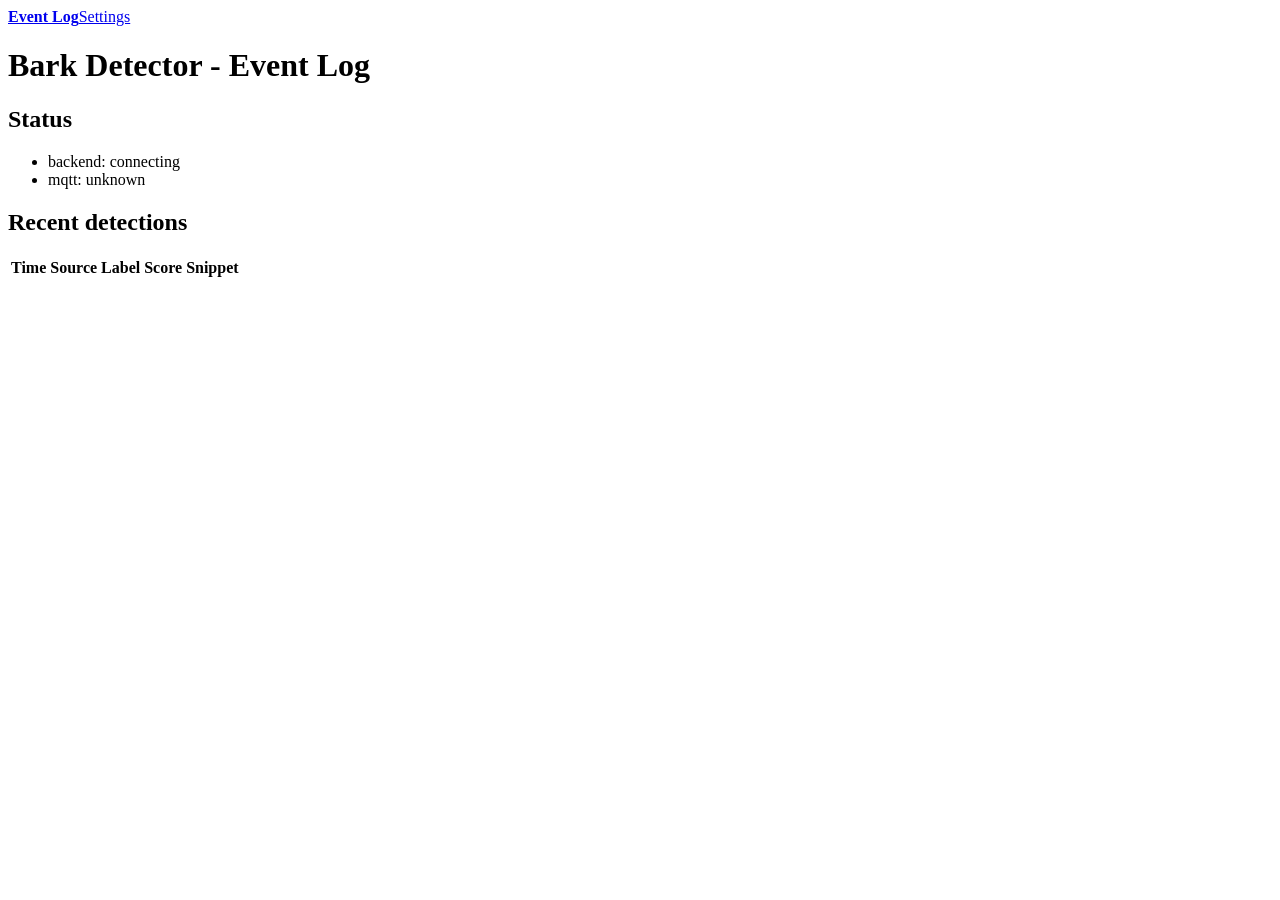
==== bark_detector/templates/index.html @ 034ac071 "websocket" ====
<!doctype html>
<html lang="en">
<head>
<meta charset="utf-8">
<title>Bark Detector - Event Log</title>
<link rel="stylesheet" href="/style.css">
</head>
<body>
<nav><a href="/"><strong>Event Log</strong></a><a href="/settings">Settings</a></nav>
<h1>Bark Detector - Event Log</h1>

<h2>Status</h2>
<ul class="statuses" id="statuses">
  <li class="badge connecting" id="ws-badge">backend: connecting</li>
  <li class="badge connecting" id="mqtt-badge">mqtt: unknown</li>
</ul>

<h2>Recent detections</h2>
<table>
  <thead>
    <tr><th>Time</th><th>Source</th><th>Label</th><th>Score</th><th>Snippet</th></tr>
  </thead>
  <tbody id="events"></tbody>
</table>
<p id="empty" class="empty" hidden>No detections yet.</p>

<script>
  window.WS_TOKEN = {{ ws_token | tojson }};
</script>
<script src="/ws-client.js"></script>
<script>
async function loadEvents() {
  const res = await fetch('/api/events?limit=100');
  const events = await res.json();
  const tbody = document.getElementById('events');
  const empty = document.getElementById('empty');

  tbody.innerHTML = '';
  empty.hidden = events.length > 0;

  for (const ev of events) {
    const tr = document.createElement('tr');
    const time = new Date(ev.timestamp * 1000).toLocaleString();
    tr.innerHTML = `
      <td>${time}</td>
      <td>${ev.source}</td>
      <td>${ev.label}</td>
      <td class="score">${ev.score.toFixed(2)}</td>
      <td><audio controls preload="none" src="${ev.snippet_url}"></audio></td>
    `;
    tbody.appendChild(tr);
  }
}

const statusesList = document.getElementById('statuses');
const wsBadge = document.getElementById('ws-badge');
const mqttBadge = document.getElementById('mqtt-badge');
const sourceBadges = new Map();

function setBadge(el, status, label) {
  el.className = 'badge ' + status;
  el.textContent = label;
}

function setSourceStatus(name, status) {
  let el = sourceBadges.get(name);
  if (!el) {
    el = document.createElement('li');
    statusesList.appendChild(el);
    sourceBadges.set(name, el);
  }
  setBadge(el, status, `${name}: ${status}`);
}

async function loadSourceNames() {
  const res = await fetch('/api/sources');
  const sources = await res.json();
  for (const source of sources) setSourceStatus(source.name, source.status || 'connecting');
}

BarkWs.on('open', () => setBadge(wsBadge, 'connected', 'backend: connected'));
BarkWs.on('close', () => setBadge(wsBadge, 'disconnected', 'backend: disconnected'));
BarkWs.on('message', (msg) => {
  if (msg.type === 'hello') {
    setBadge(mqttBadge, msg.mqtt_connected ? 'connected' : 'disconnected',
      'mqtt: ' + (msg.mqtt_connected ? 'connected' : 'disconnected'));
    for (const [name, status] of Object.entries(msg.source_status || {})) {
      setSourceStatus(name, status);
    }
  } else if (msg.type === 'mqtt_status') {
    setBadge(mqttBadge, msg.connected ? 'connected' : 'disconnected',
      'mqtt: ' + (msg.connected ? 'connected' : 'disconnected'));
  } else if (msg.type === 'source_status') {
    setSourceStatus(msg.name, msg.status);
  }
});

loadEvents();
loadSourceNames();
BarkWs.connect();
setInterval(loadEvents, 15000);
</script>
</body>
</html>
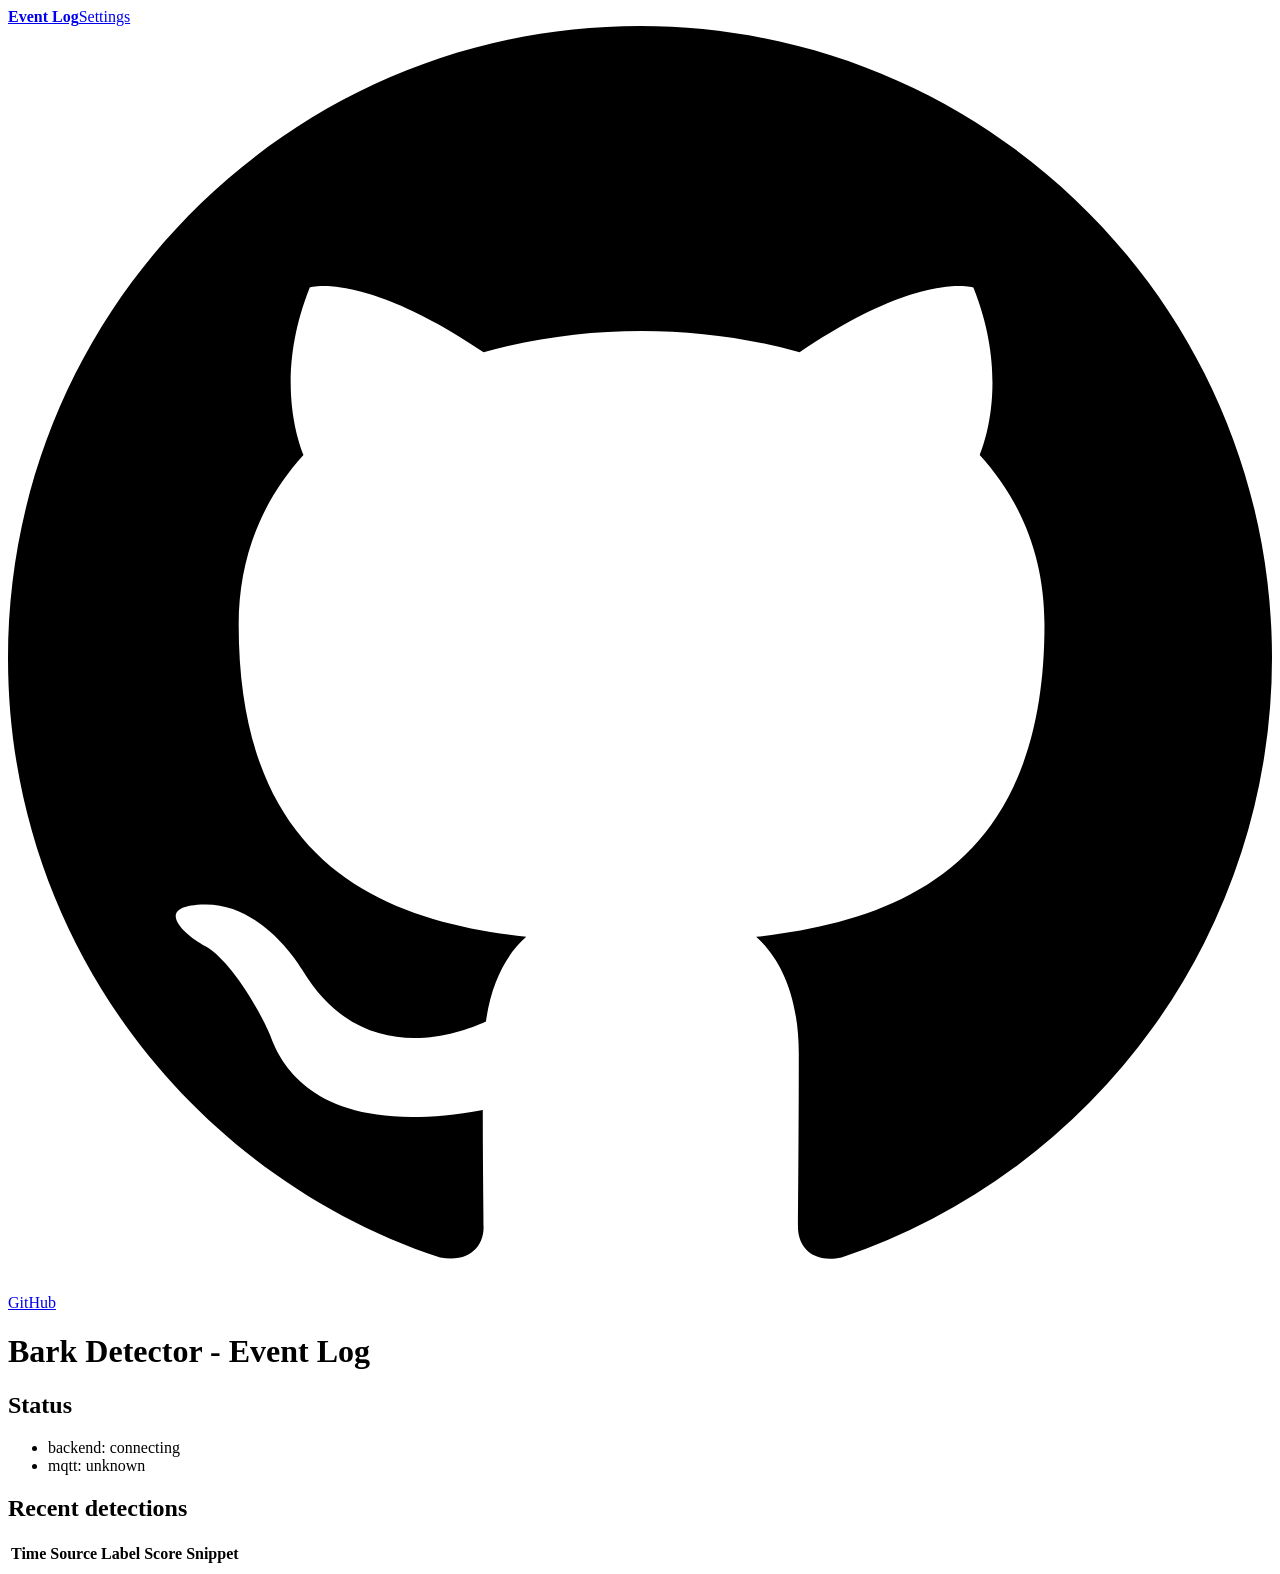
==== commit abfd3786: "repo link" ====
--- a/bark_detector/templates/index.html
+++ b/bark_detector/templates/index.html
@@ -3,10 +3,17 @@
 <head>
 <meta charset="utf-8">
 <title>Bark Detector - Event Log</title>
+<link rel="icon" href="data:image/svg+xml,<svg xmlns=%22http://www.w3.org/2000/svg%22 viewBox=%220 0 100 100%22><text y=%22.9em%22 font-size=%2290%22>🐶</text></svg>">
 <link rel="stylesheet" href="/style.css">
 </head>
 <body>
-<nav><a href="/"><strong>Event Log</strong></a><a href="/settings">Settings</a></nav>
+<nav>
+<a href="/"><strong>Event Log</strong></a><a href="/settings">Settings</a>
+<a class="gh-link" href="https://github.com/amzlek/bark-detector" target="_blank" rel="noopener" aria-label="View source on GitHub">
+<svg viewBox="0 0 16 16" aria-hidden="true"><path d="M8 0C3.58 0 0 3.58 0 8c0 3.54 2.29 6.53 5.47 7.59.4.07.55-.17.55-.38 0-.19-.01-.82-.01-1.49-2.01.37-2.53-.49-2.69-.94-.09-.23-.48-.94-.82-1.13-.28-.15-.68-.52-.01-.53.63-.01 1.08.58 1.23.82.72 1.21 1.87.87 2.33.66.07-.52.28-.87.51-1.07-1.78-.2-3.64-.89-3.64-3.95 0-.87.31-1.59.82-2.15-.08-.2-.36-1.02.08-2.12 0 0 .67-.21 2.2.82.64-.18 1.32-.27 2-.27.68 0 1.36.09 2 .27 1.53-1.04 2.2-.82 2.2-.82.44 1.1.16 1.92.08 2.12.51.56.82 1.27.82 2.15 0 3.07-1.87 3.75-3.65 3.95.29.25.54.73.54 1.48 0 1.07-.01 1.93-.01 2.2 0 .21.15.46.55.38A8.01 8.01 0 0 0 16 8c0-4.42-3.58-8-8-8z"/></svg>
+<span>GitHub</span>
+</a>
+</nav>
 <h1>Bark Detector - Event Log</h1>
 
 <h2>Status</h2>
